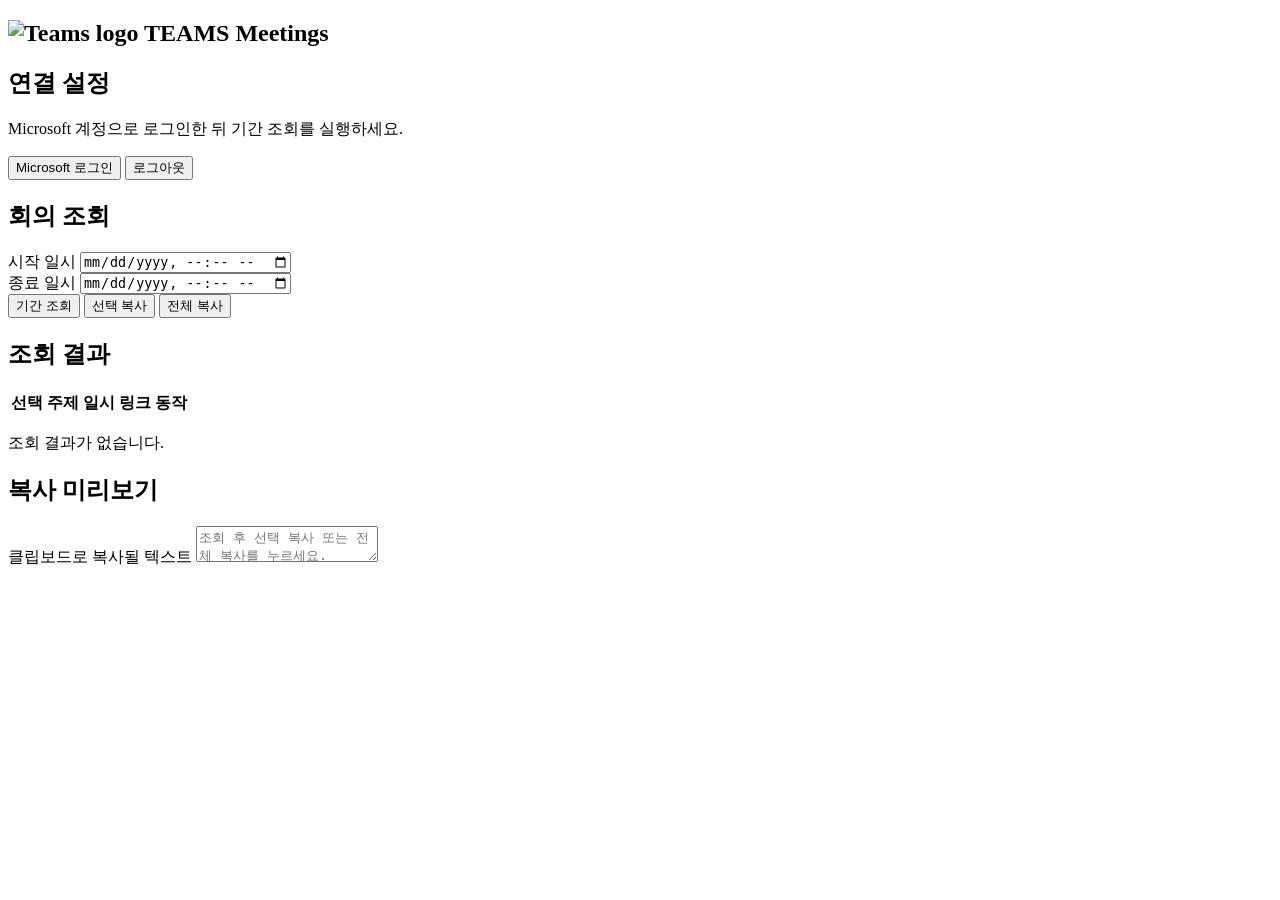
==== public/index.html @ 4a8423fd "Prepare MSAL without redirect handling" ====
<!doctype html>
<html lang="ko">
  <head>
    <meta charset="UTF-8" />
    <meta name="viewport" content="width=device-width, initial-scale=1.0" />
    <title>Teams Meeting Copier</title>
    <script>
      if (new URLSearchParams(window.location.search).get("reset") === "1") {
        localStorage.clear();
        sessionStorage.clear();
        if (window.caches) {
          caches.keys().then((keys) => Promise.all(keys.map((key) => caches.delete(key))));
        }
        window.location.replace("/");
      }
    </script>
    <link rel="stylesheet" href="/styles.css" />
  </head>
  <body>
    <main class="layout">
      <section class="hero card">
        <h1 class="hero-title">
          <img class="hero-logo" src="/teams-logo.svg" alt="Teams logo" />
          <span>TEAMS Meetings</span>
        </h1>
      </section>

      <section class="card">
        <h2>연결 설정</h2>
        <p class="meta">Microsoft 계정으로 로그인한 뒤 기간 조회를 실행하세요.</p>
        <div class="actions">
          <button id="signInBtn" class="btn secondary">Microsoft 로그인</button>
          <button id="signOutBtn" class="btn ghost">로그아웃</button>
        </div>
        <p id="accountInfo" class="meta"></p>
      </section>

      <section class="card">
        <h2>회의 조회</h2>
        <div class="date-grid">
          <div class="row">
            <label for="startDate">시작 일시</label>
            <input id="startDate" type="datetime-local" />
          </div>
          <div class="row">
            <label for="endDate">종료 일시</label>
            <input id="endDate" type="datetime-local" />
          </div>
        </div>
        <div class="actions">
          <button id="fetchBtn" class="btn primary">기간 조회</button>
          <button id="copySelectedBtn" class="btn secondary">선택 복사</button>
          <button id="copyAllBtn" class="btn ghost">전체 복사</button>
        </div>
        <p id="status" class="status" aria-live="polite"></p>
      </section>

      <section class="card">
        <h2>조회 결과</h2>
        <div class="table-wrap">
          <table>
            <thead>
              <tr>
                <th>선택</th>
                <th>주제</th>
                <th>일시</th>
                <th>링크</th>
                <th>동작</th>
              </tr>
            </thead>
            <tbody id="meetingRows"></tbody>
          </table>
        </div>
        <p id="emptyState" class="meta">조회 결과가 없습니다.</p>
      </section>

      <section class="card">
        <h2>복사 미리보기</h2>
        <div class="row">
          <label for="previewText">클립보드로 복사될 텍스트</label>
          <textarea id="previewText" placeholder="조회 후 선택 복사 또는 전체 복사를 누르세요."></textarea>
        </div>
      </section>
    </main>

    <script src="/config.js?v=authfix-20260625g"></script>
    <script src="/app.js?v=authfix-20260625g"></script>
  </body>
</html>
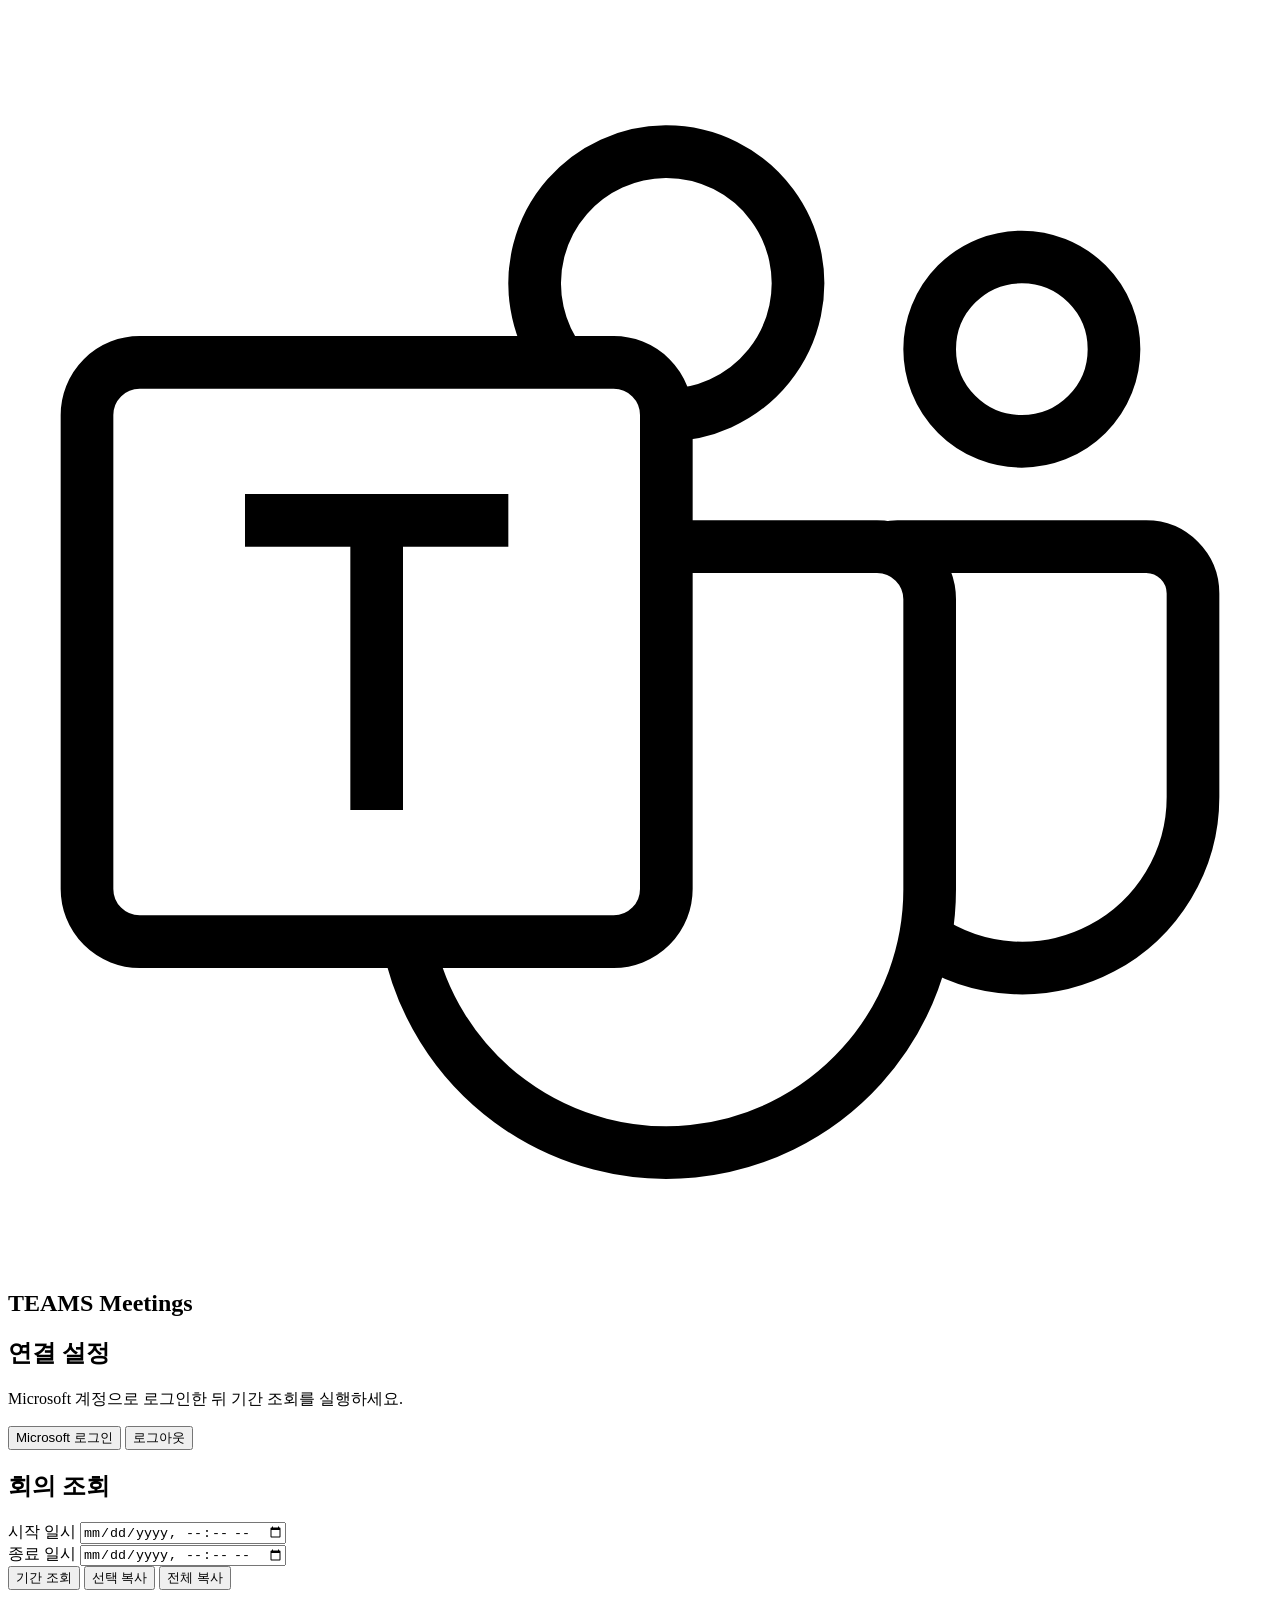
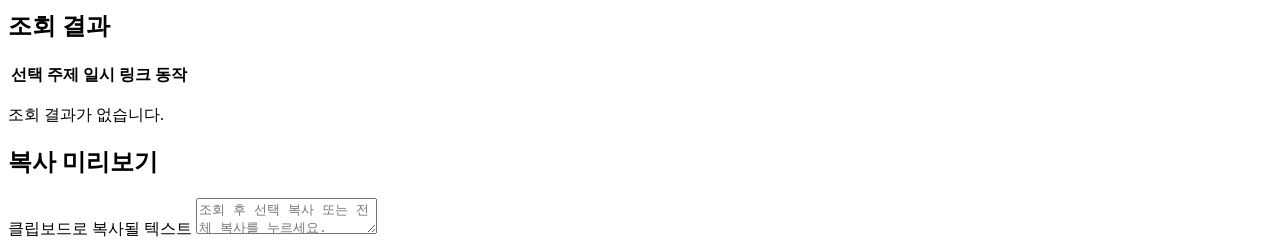
==== commit 1c0538c3: "Inline Teams title icon" ====
--- a/public/index.html
+++ b/public/index.html
@@ -20,7 +20,15 @@
     <main class="layout">
       <section class="hero card">
         <h1 class="hero-title">
-          <img class="hero-logo" src="/teams-logo.svg" alt="Teams logo" />
+          <svg class="hero-logo" xmlns="http://www.w3.org/2000/svg" fill="none" viewBox="0 0 24 24" aria-label="Teams logo" role="img">
+            <path stroke="currentColor" stroke-linejoin="round" d="M12.5 10h4a1 1 0 0 1 1 1v5.5a5 5 0 0 1-9.9 1" />
+            <path stroke="currentColor" stroke-linejoin="round" d="M17.413 17.432A3.25 3.25 0 0 0 22.5 14.75v-3.861a0.889 0.889 0 0 0-0.889-0.889H16.89a0.89 0.89 0 0 0-0.189 0.02" />
+            <path stroke="currentColor" stroke-linejoin="round" d="M17.5 6.25a1.75 1.75 0 1 0 3.5 0 1.75 1.75 0 1 0-3.5 0" />
+            <path stroke="currentColor" d="M4.5 9.5h5" />
+            <path stroke="currentColor" d="M7 9.5V15" />
+            <path stroke="currentColor" d="M1.5 16.5v-9a1 1 0 0 1 1-1h9a1 1 0 0 1 1 1v9a1 1 0 0 1-1 1h-9a1 1 0 0 1-1-1Z" />
+            <path stroke="currentColor" stroke-linejoin="round" d="M12.5 7.5a2.5 2.5 0 1 0-2-1" />
+          </svg>
           <span>TEAMS Meetings</span>
         </h1>
       </section>
@@ -83,7 +91,7 @@
       </section>
     </main>
 
-    <script src="/config.js?v=authfix-20260625g"></script>
-    <script src="/app.js?v=authfix-20260625g"></script>
+    <script src="/config.js?v=authfix-20260625m"></script>
+    <script src="/app.js?v=authfix-20260625m"></script>
   </body>
 </html>
